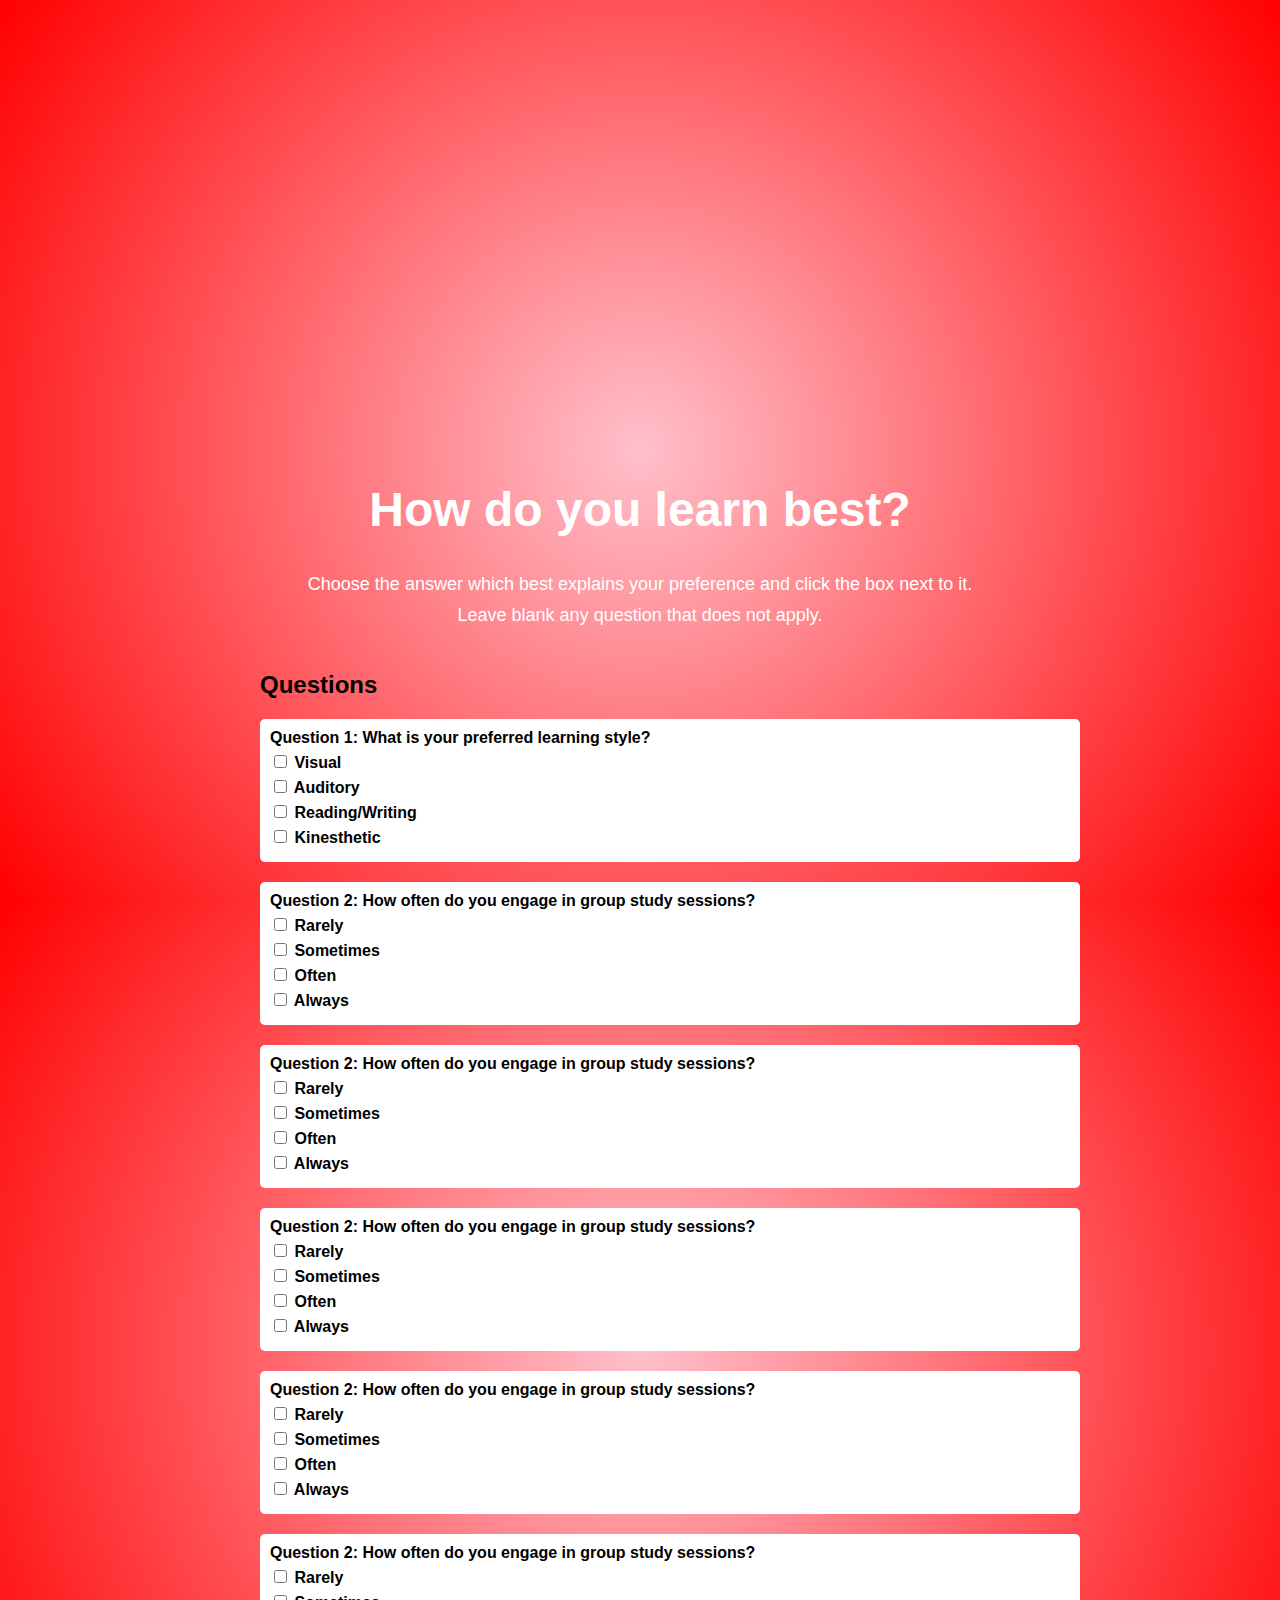
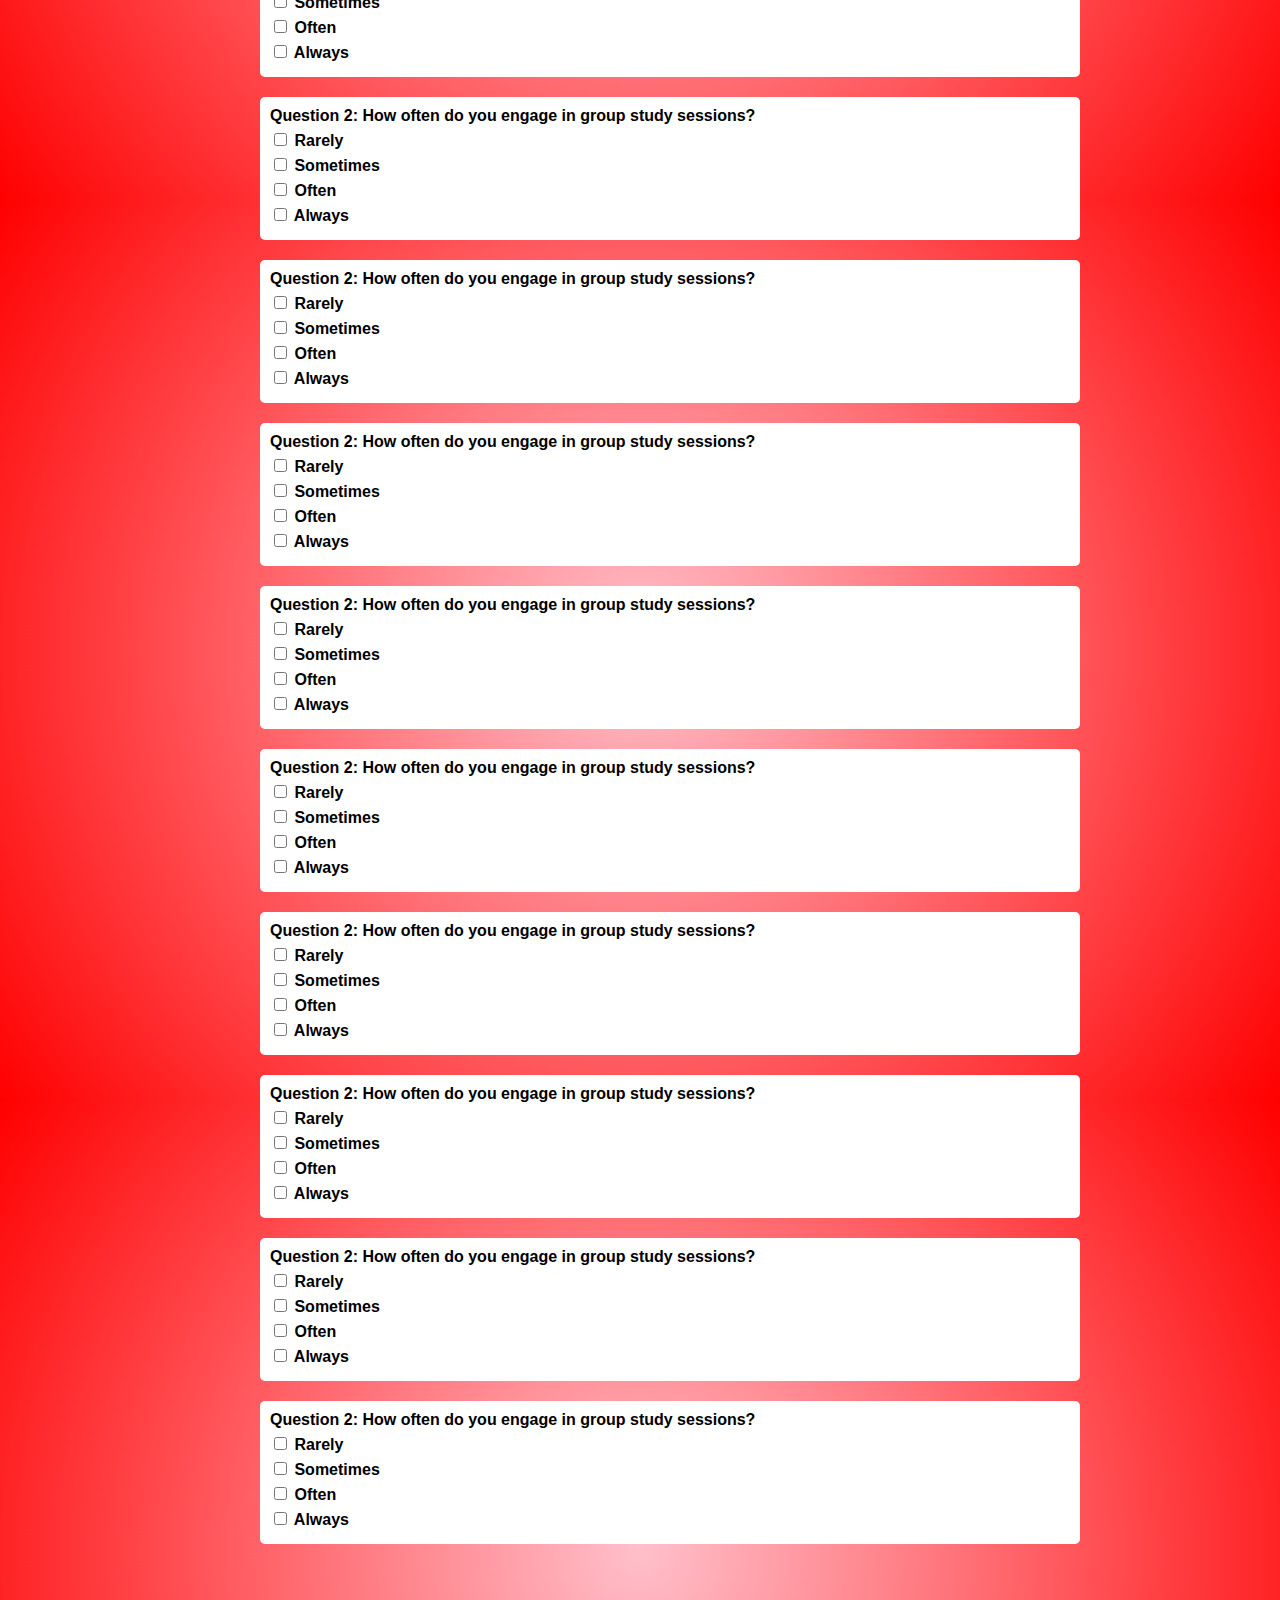
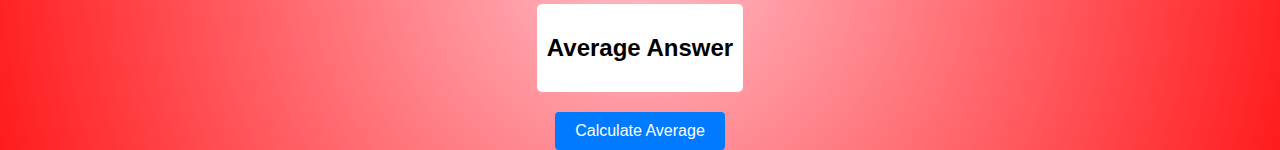
==== index.html @ ae2cbad2 "Add files via upload" ====
<!DOCTYPE html>
<html lang="en">
<head>
    <meta charset="UTF-8">
    <meta name="viewport" content="width=device-width, initial-scale=1.0">
    <title>Learning Styles Research Output</title>
    <style>
        body {
            background: radial-gradient(circle, pink, red);
            height: 100vh;
            margin: auto;
            display: flex;
            flex-direction: column;
            align-items: center;
            justify-content: center;
            font-family: Arial, sans-serif;
        }

        .container {
            width: 80%;
            max-width: 800px;
            max-height: 0;
            display: flex;
            flex-direction: column;
            align-items: center;
        }

        h1 {
            color: white;
            font-size: 48px;
        }

        p {
            color: white;
            font-size: 18px;
            margin: 5px auto;
        }

        .questionnaire {
            width: 100%; /* Full width of the parent container */
            max-width: 800px; /* Optional: Set maximum width */
            margin: 0 auto; /* Center the container */
            padding: 20px;
        }

        .question-block {
            margin-bottom: 20px; /* Adds vertical space between question blocks */
            padding: 10px;
            background-color: white;
            border-radius: 5px;
            width: 100%; /* Ensures full width */
        }

        .question-block label {
            display: block;
            margin-bottom: 10px auto;
            font-weight: bold;
        }

        .options label {
            display: block;
            margin: 5px auto; /* Adds space between checkboxes */
        }

        .output {
            margin-top: 20px;
            padding: 10px;
            background-color: white;
            border-radius: 5px;
        }

        button {
            padding: 10px 20px;
            font-size: 16px;
            border: none;
            border-radius: 4px;
            background-color: #007bff;
            color: white;
            cursor: pointer;
            margin-top: 20px; /* Added margin to separate button from other elements */
        }

        button:hover {
            background-color: #0056b3;
        }
    </style>
</head>
<body>
    <div class="container">
        <h1>How do you learn best?</h1>
        <p>Choose the answer which best explains your preference and click the box next to it.</p>
        <p>Leave blank any question that does not apply.</p>
        
        <div class="questionnaire">
            <h2>Questions</h2>
            <form id="questionForm">
                <!-- Question 1 -->
                <div class="question-block">
                    <label>Question 1: What is your preferred learning style?</label>
                    <div class="options">
                        <label><input type="checkbox" name="answer1" value="1"> Visual</label>
                        <label><input type="checkbox" name="answer1" value="2"> Auditory</label>
                        <label><input type="checkbox" name="answer1" value="3"> Reading/Writing</label>
                        <label><input type="checkbox" name="answer1" value="4"> Kinesthetic</label>
                    </div>
                </div>
                <!-- Question 2 -->
                <div class="question-block">
                    <label>Question 2: How often do you engage in group study sessions?</label>
                    <div class="options">
                        <label><input type="checkbox" name="answer2" value="1"> Rarely</label>
                        <label><input type="checkbox" name="answer2" value="2"> Sometimes</label>
                        <label><input type="checkbox" name="answer2" value="3"> Often</label>
                        <label><input type="checkbox" name="answer2" value="4"> Always</label>
                    </div>
                </div>
                <!-- Add more questions as needed -->
                 <!-- Question 3 -->
                <div class="question-block">
                    <label>Question 2: How often do you engage in group study sessions?</label>
                    <div class="options">
                        <label><input type="checkbox" name="answer2" value="1"> Rarely</label>
                        <label><input type="checkbox" name="answer2" value="2"> Sometimes</label>
                        <label><input type="checkbox" name="answer2" value="3"> Often</label>
                        <label><input type="checkbox" name="answer2" value="4"> Always</label>
                    </div>
                </div>
                <!-- Question 4 -->
                <div class="question-block">
                    <label>Question 2: How often do you engage in group study sessions?</label>
                    <div class="options">
                        <label><input type="checkbox" name="answer2" value="1"> Rarely</label>
                        <label><input type="checkbox" name="answer2" value="2"> Sometimes</label>
                        <label><input type="checkbox" name="answer2" value="3"> Often</label>
                        <label><input type="checkbox" name="answer2" value="4"> Always</label>
                    </div>
                </div>
                <!-- Question 5 -->
                <div class="question-block">
                    <label>Question 2: How often do you engage in group study sessions?</label>
                    <div class="options">
                        <label><input type="checkbox" name="answer2" value="1"> Rarely</label>
                        <label><input type="checkbox" name="answer2" value="2"> Sometimes</label>
                        <label><input type="checkbox" name="answer2" value="3"> Often</label>
                        <label><input type="checkbox" name="answer2" value="4"> Always</label>
                    </div>
                </div>
                <!-- Question 6 -->
                <div class="question-block">
                    <label>Question 2: How often do you engage in group study sessions?</label>
                    <div class="options">
                        <label><input type="checkbox" name="answer2" value="1"> Rarely</label>
                        <label><input type="checkbox" name="answer2" value="2"> Sometimes</label>
                        <label><input type="checkbox" name="answer2" value="3"> Often</label>
                        <label><input type="checkbox" name="answer2" value="4"> Always</label>
                    </div>
                </div>
                <!-- Question 7 -->
                <div class="question-block">
                    <label>Question 2: How often do you engage in group study sessions?</label>
                    <div class="options">
                        <label><input type="checkbox" name="answer2" value="1"> Rarely</label>
                        <label><input type="checkbox" name="answer2" value="2"> Sometimes</label>
                        <label><input type="checkbox" name="answer2" value="3"> Often</label>
                        <label><input type="checkbox" name="answer2" value="4"> Always</label>
                    </div>
                </div>
                <div class="question-block">
                    <label>Question 2: How often do you engage in group study sessions?</label>
                    <div class="options">
                        <label><input type="checkbox" name="answer2" value="1"> Rarely</label>
                        <label><input type="checkbox" name="answer2" value="2"> Sometimes</label>
                        <label><input type="checkbox" name="answer2" value="3"> Often</label>
                        <label><input type="checkbox" name="answer2" value="4"> Always</label>
                    </div>
                </div>
                <div class="question-block">
                    <label>Question 2: How often do you engage in group study sessions?</label>
                    <div class="options">
                        <label><input type="checkbox" name="answer2" value="1"> Rarely</label>
                        <label><input type="checkbox" name="answer2" value="2"> Sometimes</label>
                        <label><input type="checkbox" name="answer2" value="3"> Often</label>
                        <label><input type="checkbox" name="answer2" value="4"> Always</label>
                    </div>
                </div>
                <div class="question-block">
                    <label>Question 2: How often do you engage in group study sessions?</label>
                    <div class="options">
                        <label><input type="checkbox" name="answer2" value="1"> Rarely</label>
                        <label><input type="checkbox" name="answer2" value="2"> Sometimes</label>
                        <label><input type="checkbox" name="answer2" value="3"> Often</label>
                        <label><input type="checkbox" name="answer2" value="4"> Always</label>
                    </div>
                </div>
                <div class="question-block">
                    <label>Question 2: How often do you engage in group study sessions?</label>
                    <div class="options">
                        <label><input type="checkbox" name="answer2" value="1"> Rarely</label>
                        <label><input type="checkbox" name="answer2" value="2"> Sometimes</label>
                        <label><input type="checkbox" name="answer2" value="3"> Often</label>
                        <label><input type="checkbox" name="answer2" value="4"> Always</label>
                    </div>
                </div>
                <div class="question-block">
                    <label>Question 2: How often do you engage in group study sessions?</label>
                    <div class="options">
                        <label><input type="checkbox" name="answer2" value="1"> Rarely</label>
                        <label><input type="checkbox" name="answer2" value="2"> Sometimes</label>
                        <label><input type="checkbox" name="answer2" value="3"> Often</label>
                        <label><input type="checkbox" name="answer2" value="4"> Always</label>
                    </div>
                </div>
                <div class="question-block">
                    <label>Question 2: How often do you engage in group study sessions?</label>
                    <div class="options">
                        <label><input type="checkbox" name="answer2" value="1"> Rarely</label>
                        <label><input type="checkbox" name="answer2" value="2"> Sometimes</label>
                        <label><input type="checkbox" name="answer2" value="3"> Often</label>
                        <label><input type="checkbox" name="answer2" value="4"> Always</label>
                    </div>
                </div>
                <div class="question-block">
                    <label>Question 2: How often do you engage in group study sessions?</label>
                    <div class="options">
                        <label><input type="checkbox" name="answer2" value="1"> Rarely</label>
                        <label><input type="checkbox" name="answer2" value="2"> Sometimes</label>
                        <label><input type="checkbox" name="answer2" value="3"> Often</label>
                        <label><input type="checkbox" name="answer2" value="4"> Always</label>
                    </div>
                </div>
                <div class="question-block">
                    <label>Question 2: How often do you engage in group study sessions?</label>
                    <div class="options">
                        <label><input type="checkbox" name="answer2" value="1"> Rarely</label>
                        <label><input type="checkbox" name="answer2" value="2"> Sometimes</label>
                        <label><input type="checkbox" name="answer2" value="3"> Often</label>
                        <label><input type="checkbox" name="answer2" value="4"> Always</label>
                    </div>
                </div>

            </form>
        </div>
        <script>
            function calculateAverage() {
                const form = document.getElementById('questionForm');
                const answers = form.querySelectorAll('input[type="checkbox"]:checked');
                
                let total = 0;
    
                // Loop through checked answers and sum their values
                answers.forEach(answer => {
                    total += parseInt(answer.value, 15);
                });
    
                // Calculate average
                const average = (answers.length > 0) ? (total / answers.length) : 0;
    
                // Display average
                document.getElementById('averageAnswer').innerText = `Average Answer: ${average.toFixed(2)}`;
            }
        </script>
        
        <!-- Output Section -->
        <div class="output">
            <h2>Average Answer</h2>
            <p id="averageAnswer"></p>
        </div>
        <button onclick="calculateAverage()">Calculate Average</button>
    </div>

    <script src="script.js"></script>
</body>
</html>
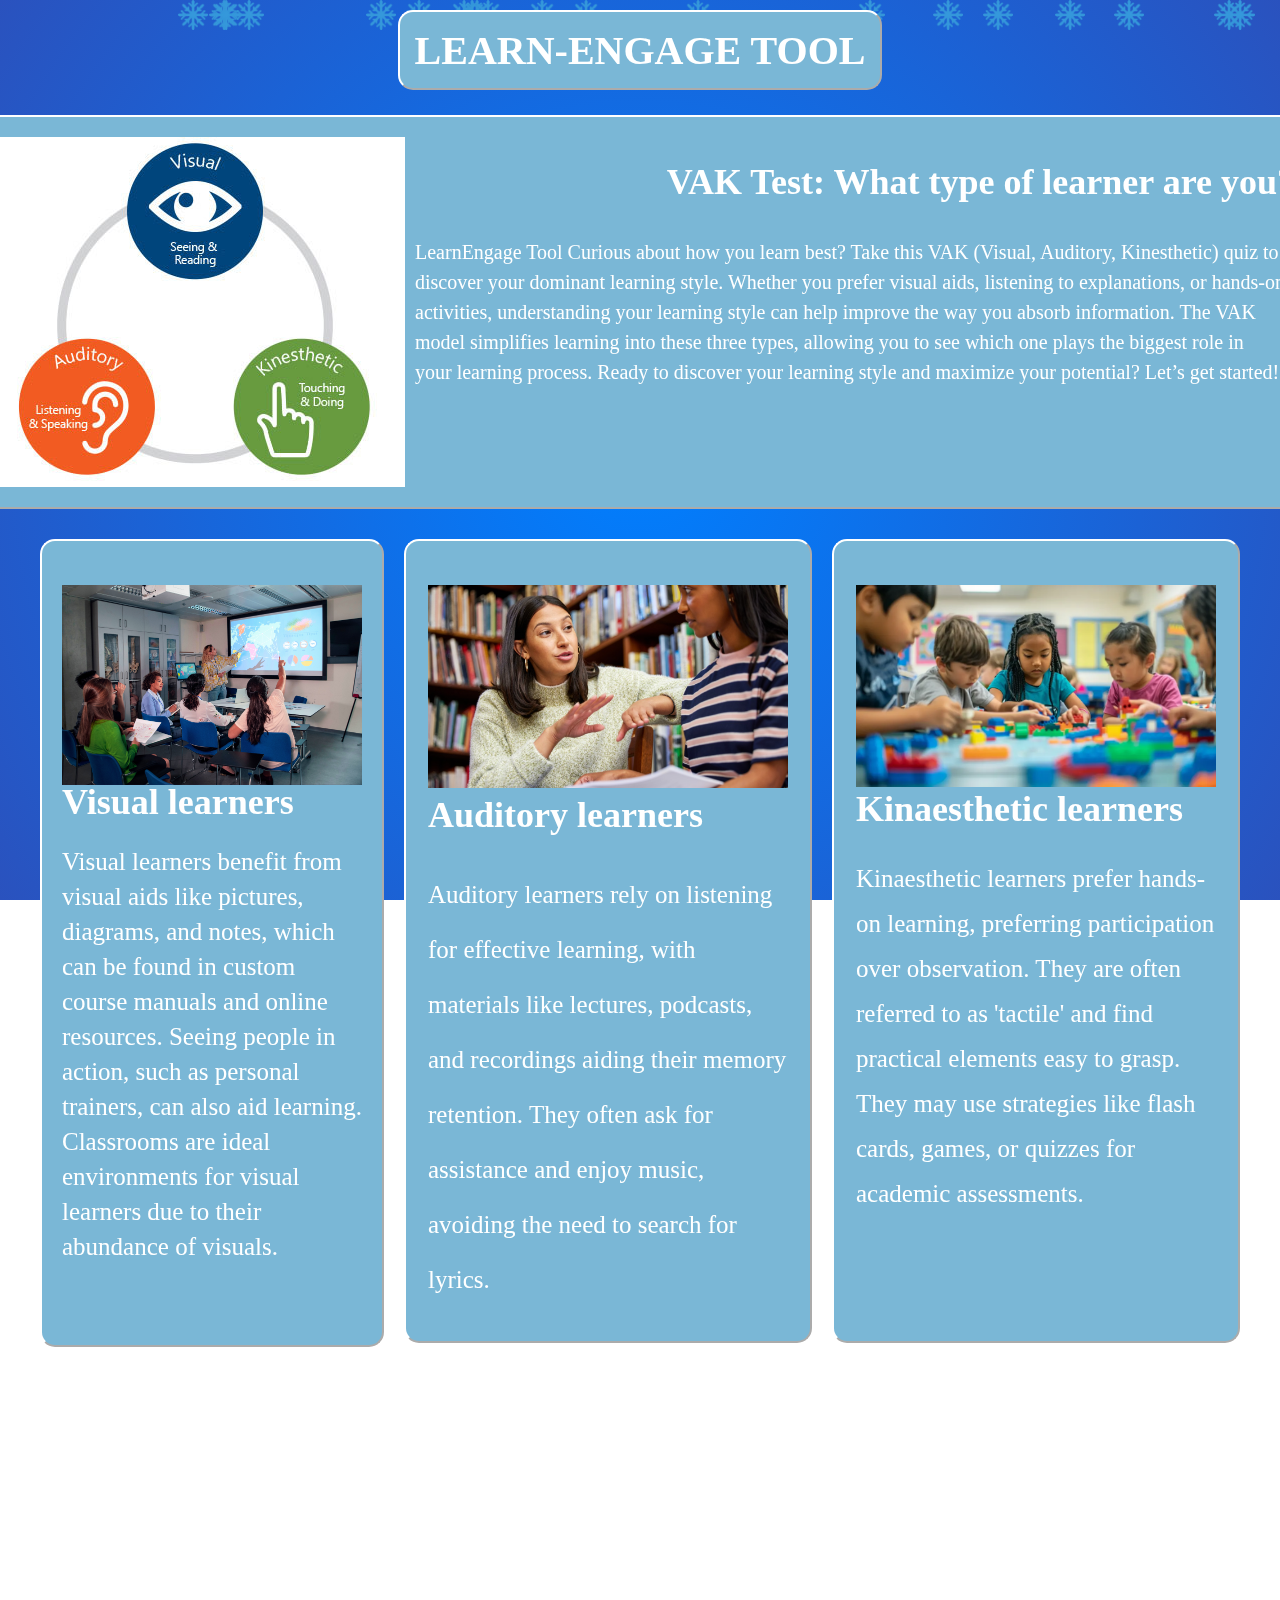
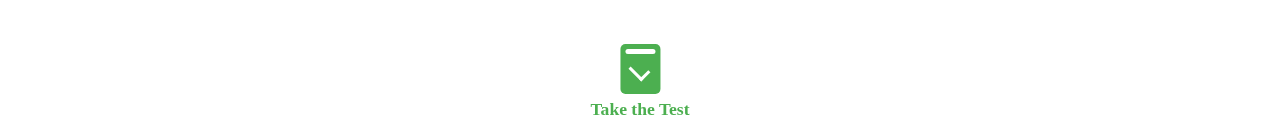
==== commit c1751dde: "Add files via upload" ====
--- a/index.html
+++ b/index.html
@@ -4,270 +4,99 @@
     <meta charset="UTF-8">
     <meta name="viewport" content="width=device-width, initial-scale=1.0">
     <title>Learning Styles Research Output</title>
-    <style>
-        body {
-            background: radial-gradient(circle, pink, red);
-            height: 100vh;
-            margin: auto;
-            display: flex;
-            flex-direction: column;
-            align-items: center;
-            justify-content: center;
-            font-family: Arial, sans-serif;
-        }
-
-        .container {
-            width: 80%;
-            max-width: 800px;
-            max-height: 0;
-            display: flex;
-            flex-direction: column;
-            align-items: center;
-        }
-
-        h1 {
-            color: white;
-            font-size: 48px;
-        }
-
-        p {
-            color: white;
-            font-size: 18px;
-            margin: 5px auto;
-        }
-
-        .questionnaire {
-            width: 100%; /* Full width of the parent container */
-            max-width: 800px; /* Optional: Set maximum width */
-            margin: 0 auto; /* Center the container */
-            padding: 20px;
-        }
-
-        .question-block {
-            margin-bottom: 20px; /* Adds vertical space between question blocks */
-            padding: 10px;
-            background-color: white;
-            border-radius: 5px;
-            width: 100%; /* Ensures full width */
-        }
-
-        .question-block label {
-            display: block;
-            margin-bottom: 10px auto;
-            font-weight: bold;
-        }
-
-        .options label {
-            display: block;
-            margin: 5px auto; /* Adds space between checkboxes */
-        }
-
-        .output {
-            margin-top: 20px;
-            padding: 10px;
-            background-color: white;
-            border-radius: 5px;
-        }
-
-        button {
-            padding: 10px 20px;
-            font-size: 16px;
-            border: none;
-            border-radius: 4px;
-            background-color: #007bff;
-            color: white;
-            cursor: pointer;
-            margin-top: 20px; /* Added margin to separate button from other elements */
-        }
-
-        button:hover {
-            background-color: #0056b3;
-        }
-    </style>
+    <link rel="stylesheet" href="style.css"> <!-- Link to your CSS -->
 </head>
 <body>
-    <div class="container">
-        <h1>How do you learn best?</h1>
-        <p>Choose the answer which best explains your preference and click the box next to it.</p>
-        <p>Leave blank any question that does not apply.</p>
-        
-        <div class="questionnaire">
-            <h2>Questions</h2>
-            <form id="questionForm">
-                <!-- Question 1 -->
-                <div class="question-block">
-                    <label>Question 1: What is your preferred learning style?</label>
-                    <div class="options">
-                        <label><input type="checkbox" name="answer1" value="1"> Visual</label>
-                        <label><input type="checkbox" name="answer1" value="2"> Auditory</label>
-                        <label><input type="checkbox" name="answer1" value="3"> Reading/Writing</label>
-                        <label><input type="checkbox" name="answer1" value="4"> Kinesthetic</label>
-                    </div>
-                </div>
-                <!-- Question 2 -->
-                <div class="question-block">
-                    <label>Question 2: How often do you engage in group study sessions?</label>
-                    <div class="options">
-                        <label><input type="checkbox" name="answer2" value="1"> Rarely</label>
-                        <label><input type="checkbox" name="answer2" value="2"> Sometimes</label>
-                        <label><input type="checkbox" name="answer2" value="3"> Often</label>
-                        <label><input type="checkbox" name="answer2" value="4"> Always</label>
-                    </div>
-                </div>
-                <!-- Add more questions as needed -->
-                 <!-- Question 3 -->
-                <div class="question-block">
-                    <label>Question 2: How often do you engage in group study sessions?</label>
-                    <div class="options">
-                        <label><input type="checkbox" name="answer2" value="1"> Rarely</label>
-                        <label><input type="checkbox" name="answer2" value="2"> Sometimes</label>
-                        <label><input type="checkbox" name="answer2" value="3"> Often</label>
-                        <label><input type="checkbox" name="answer2" value="4"> Always</label>
-                    </div>
-                </div>
-                <!-- Question 4 -->
-                <div class="question-block">
-                    <label>Question 2: How often do you engage in group study sessions?</label>
-                    <div class="options">
-                        <label><input type="checkbox" name="answer2" value="1"> Rarely</label>
-                        <label><input type="checkbox" name="answer2" value="2"> Sometimes</label>
-                        <label><input type="checkbox" name="answer2" value="3"> Often</label>
-                        <label><input type="checkbox" name="answer2" value="4"> Always</label>
-                    </div>
-                </div>
-                <!-- Question 5 -->
-                <div class="question-block">
-                    <label>Question 2: How often do you engage in group study sessions?</label>
-                    <div class="options">
-                        <label><input type="checkbox" name="answer2" value="1"> Rarely</label>
-                        <label><input type="checkbox" name="answer2" value="2"> Sometimes</label>
-                        <label><input type="checkbox" name="answer2" value="3"> Often</label>
-                        <label><input type="checkbox" name="answer2" value="4"> Always</label>
-                    </div>
-                </div>
-                <!-- Question 6 -->
-                <div class="question-block">
-                    <label>Question 2: How often do you engage in group study sessions?</label>
-                    <div class="options">
-                        <label><input type="checkbox" name="answer2" value="1"> Rarely</label>
-                        <label><input type="checkbox" name="answer2" value="2"> Sometimes</label>
-                        <label><input type="checkbox" name="answer2" value="3"> Often</label>
-                        <label><input type="checkbox" name="answer2" value="4"> Always</label>
-                    </div>
-                </div>
-                <!-- Question 7 -->
-                <div class="question-block">
-                    <label>Question 2: How often do you engage in group study sessions?</label>
-                    <div class="options">
-                        <label><input type="checkbox" name="answer2" value="1"> Rarely</label>
-                        <label><input type="checkbox" name="answer2" value="2"> Sometimes</label>
-                        <label><input type="checkbox" name="answer2" value="3"> Often</label>
-                        <label><input type="checkbox" name="answer2" value="4"> Always</label>
-                    </div>
-                </div>
-                <div class="question-block">
-                    <label>Question 2: How often do you engage in group study sessions?</label>
-                    <div class="options">
-                        <label><input type="checkbox" name="answer2" value="1"> Rarely</label>
-                        <label><input type="checkbox" name="answer2" value="2"> Sometimes</label>
-                        <label><input type="checkbox" name="answer2" value="3"> Often</label>
-                        <label><input type="checkbox" name="answer2" value="4"> Always</label>
-                    </div>
-                </div>
-                <div class="question-block">
-                    <label>Question 2: How often do you engage in group study sessions?</label>
-                    <div class="options">
-                        <label><input type="checkbox" name="answer2" value="1"> Rarely</label>
-                        <label><input type="checkbox" name="answer2" value="2"> Sometimes</label>
-                        <label><input type="checkbox" name="answer2" value="3"> Often</label>
-                        <label><input type="checkbox" name="answer2" value="4"> Always</label>
-                    </div>
-                </div>
-                <div class="question-block">
-                    <label>Question 2: How often do you engage in group study sessions?</label>
-                    <div class="options">
-                        <label><input type="checkbox" name="answer2" value="1"> Rarely</label>
-                        <label><input type="checkbox" name="answer2" value="2"> Sometimes</label>
-                        <label><input type="checkbox" name="answer2" value="3"> Often</label>
-                        <label><input type="checkbox" name="answer2" value="4"> Always</label>
-                    </div>
-                </div>
-                <div class="question-block">
-                    <label>Question 2: How often do you engage in group study sessions?</label>
-                    <div class="options">
-                        <label><input type="checkbox" name="answer2" value="1"> Rarely</label>
-                        <label><input type="checkbox" name="answer2" value="2"> Sometimes</label>
-                        <label><input type="checkbox" name="answer2" value="3"> Often</label>
-                        <label><input type="checkbox" name="answer2" value="4"> Always</label>
-                    </div>
-                </div>
-                <div class="question-block">
-                    <label>Question 2: How often do you engage in group study sessions?</label>
-                    <div class="options">
-                        <label><input type="checkbox" name="answer2" value="1"> Rarely</label>
-                        <label><input type="checkbox" name="answer2" value="2"> Sometimes</label>
-                        <label><input type="checkbox" name="answer2" value="3"> Often</label>
-                        <label><input type="checkbox" name="answer2" value="4"> Always</label>
-                    </div>
-                </div>
-                <div class="question-block">
-                    <label>Question 2: How often do you engage in group study sessions?</label>
-                    <div class="options">
-                        <label><input type="checkbox" name="answer2" value="1"> Rarely</label>
-                        <label><input type="checkbox" name="answer2" value="2"> Sometimes</label>
-                        <label><input type="checkbox" name="answer2" value="3"> Often</label>
-                        <label><input type="checkbox" name="answer2" value="4"> Always</label>
-                    </div>
-                </div>
-                <div class="question-block">
-                    <label>Question 2: How often do you engage in group study sessions?</label>
-                    <div class="options">
-                        <label><input type="checkbox" name="answer2" value="1"> Rarely</label>
-                        <label><input type="checkbox" name="answer2" value="2"> Sometimes</label>
-                        <label><input type="checkbox" name="answer2" value="3"> Often</label>
-                        <label><input type="checkbox" name="answer2" value="4"> Always</label>
-                    </div>
-                </div>
-                <div class="question-block">
-                    <label>Question 2: How often do you engage in group study sessions?</label>
-                    <div class="options">
-                        <label><input type="checkbox" name="answer2" value="1"> Rarely</label>
-                        <label><input type="checkbox" name="answer2" value="2"> Sometimes</label>
-                        <label><input type="checkbox" name="answer2" value="3"> Often</label>
-                        <label><input type="checkbox" name="answer2" value="4"> Always</label>
-                    </div>
-                </div>
+<!--  
 
-            </form>
+    <div class="background-container">
+    -->
+        <!-- Your content here (like h1, p, etc.) -->
+
+        <div class="fade-in">
+        <div class="fat"> 
+        <h2>LEARN-ENGAGE TOOL</h2>
+    </div>
+</div>
+    <div class="fade-in">
+    <div class="ewan">
+        <div class="image">
+        <img src="VAK-learning-styles.png">
+        <h1>VAK Test: 
+        What type of learner are you?</h1>
+        <p>LearnEngage Tool
+            Curious about how you learn best? Take this VAK (Visual, Auditory, Kinesthetic) quiz 
+            to discover your dominant learning style. Whether you prefer visual aids, listening to 
+            explanations, or hands-on activities, understanding your learning style can help improve
+            the way you absorb information. The VAK model simplifies learning into these three types, 
+            allowing you to see which one plays the biggest role in your learning process. Ready to 
+            discover your learning style and maximize your potential? Let’s get started!</p>
+    </div>
+</div>
+</div>
+
+    <div class="learner-types-container">
+    <div class="burat1">
+        <div class="fade-in">
+            <div class="image2">
+                <img src="visual.png">
+            <h1>Visual learners</h1>
+            <p1>Visual learners benefit from visual aids like pictures, diagrams, and notes, 
+                which can be found in custom course manuals and online resources. Seeing people in action, 
+                such as personal trainers, can also aid learning. Classrooms are ideal environments for 
+                visual learners due to their abundance of visuals.</p1>
+                <br>
+                <br>
+                <br>
         </div>
-        <script>
-            function calculateAverage() {
-                const form = document.getElementById('questionForm');
-                const answers = form.querySelectorAll('input[type="checkbox"]:checked');
-                
-                let total = 0;
-    
-                // Loop through checked answers and sum their values
-                answers.forEach(answer => {
-                    total += parseInt(answer.value, 15);
-                });
-    
-                // Calculate average
-                const average = (answers.length > 0) ? (total / answers.length) : 0;
-    
-                // Display average
-                document.getElementById('averageAnswer').innerText = `Average Answer: ${average.toFixed(2)}`;
-            }
-        </script>
-        
-        <!-- Output Section -->
-        <div class="output">
-            <h2>Average Answer</h2>
-            <p id="averageAnswer"></p>
+    </div>
+</div>
+        <div class="burat2">
+            <div class="fade-in">
+                <div class="image3">
+                    <img src="what-is-auditory-learning-style.png">
+            <h1>Auditory learners</h1>
+            <p1>Auditory learners rely on listening for effective learning, with materials like lectures, podcasts, 
+                and recordings aiding their memory retention. They often ask for assistance and enjoy music, avoiding 
+                the need to search for lyrics.</p1>
+                <br>
+                <br>
+            </div>
+    </div>
+</div>
+        <div class="burat3">
+            <div class="fade-in">
+                <div class="image4">
+                    <img src="66e151027263e0c10c09caa1_66e150f.png">
+            <h1>Kinaesthetic learners</h1>
+            <p1>Kinaesthetic learners prefer hands-on learning, preferring participation over observation. 
+                They are often referred to as 'tactile' and find practical elements easy to grasp. 
+                They may use strategies like flash cards, games, or quizzes for academic assessments.</p1>
         </div>
-        <button onclick="calculateAverage()">Calculate Average</button>
+    </div>
+</div> 
+
+
+
+
+    <div class="test-button">
+        <a href="questions.html" title="Take the Test">
+            <div class="icon-clipboard"></div>
+            <span>Take the Test</span>
+        </a>
     </div>
 
-    <script src="script.js"></script>
+</div>
+
+    <!-- Link to the questions page 
+    <div class="navigation">
+        <a href="questions.html">TAKE THE TEST</a>  This links to questions.html 
+    </div>
+    <div class="body-containier"> -->
+
+     <!--
+    <button onclick="calculateAverageAndTips()">Calculate Average and Show Tips</button> -->
+    
+    <script src="script.js"></script> <!-- Link to your JavaScript -->
 </body>
 </html>
--- a/style.css
+++ b/style.css
@@ -0,0 +1,850 @@
+/* General Styles */
+
+body {
+    background: radial-gradient(circle, #007FFF, #2a52be);
+    margin: 15px;
+    display: flex;
+    flex-direction: column;
+    align-items: center;
+    justify-content: flex-start;
+    font-family: Georgia, 'Times New Roman', Times, serif;
+    overflow-x: hidden; /* Prevent horizontal overflow */
+    background-size: cover; /* Ensures the image covers the whole screen */
+            background-repeat: no-repeat; /* Prevents the image from repeating */
+            background-attachment: fixed; /* Keeps the image fixed while scrolling */
+            background-position: center; /* Centers the image */
+            margin: 0; /* Removes default margin */
+}
+
+.shesh {
+    padding: 10px;
+    border: 2px outset white;
+    background-color: #7ab7d6;
+    width: 100%;
+    max-width: 600px; /* Reduced width for better fit */
+    height: 100px; /* Removed fixed height to allow content to adjust */
+    border-radius: 10px;
+    border: 2.5px outset black;
+    margin-top: 20px;
+    display: flex;
+    justify-content: center;
+    align-items: center;
+    font-size: 30px; /* Reduced font size for better fit */
+    text-align: center; /* Center text inside the box */
+    box-sizing: border-box; /* Ensure padding is included in total width/height */
+
+}
+
+.background-container {
+    position: relative;
+    width: 100%;
+    max-width: 600px;
+    height: auto;
+}
+
+/* Content styles */
+h1 {
+    color: white;
+    font-size: 36px;
+    position: relative;
+    flex-direction: center;
+}
+
+p {
+    color: white;
+    font-size: 25px;
+    margin: 10px auto;
+    text-align: left;
+    padding: 10px;
+}
+
+/* Questionnaire Container */
+.questionnaire {
+    width: 100%;
+    max-width: 600px;
+    margin: 0 ;
+    padding: 10px;
+}
+
+/* Question Block Styles */
+.question-block {
+    margin: 10px auto;
+    padding: 10px;
+    border: 2px outset black;
+    background-color: #7ab7d6;
+    border-radius: 10px;
+    width: 100%;
+    max-width: 600px;
+    box-sizing: border-box;
+    margin-right: 200px;
+}
+
+.question-block label {
+    display: block;
+    margin-bottom: 10px;
+    font-weight: bold;
+    font-size: 18px;
+}
+
+/* Options Styles */
+.options label {
+    display: block;
+    margin: 5px auto;
+    font-size: 16px;
+}
+
+/* Output Section */
+.output {
+    padding: 10px;
+    background-color: white;
+    border-radius: 10px;
+    color: black;
+    text-align: center;
+    margin: 10px auto;
+    width: 100%;
+    max-width: 600px;
+    height: auto;
+}
+
+/* Button Styles */
+.button1 {
+        width: auto;
+        height: 50px;
+        margin-bottom: 10px;
+        border: 2px outset white;
+        background-color: #7ab7d6;
+        color: black;
+    }
+
+h2{
+    font-size: 40px;
+}
+
+button {
+    padding: 8px 16px;
+    font-size: 20px;
+    border: none;
+    border-radius: 10px;
+    border: 2px outset white;
+    background-color: #7ab7d6;
+    color: black;
+    font-weight: bold;
+    cursor: pointer;
+    margin-top: 15px;
+    height: 85px;
+    width: 300px;
+    margin-bottom: 25px;
+}
+
+button:hover {
+    background-color: #0056b3;
+}
+
+/* Specific Component Styles (No Changes) */
+.fat {
+    display: flex;
+    justify-content: center;
+    border: 2px outset white;
+    background-color: #7ab7d6;
+    align-items: center;
+    width: 100%;
+    max-width: 600px;
+    height: 80px;
+    padding: 10px;
+    color: white;
+    box-sizing: border-box;
+    border-radius: 15px;
+    margin-top: 10px;
+    margin-bottom: 10px;
+    padding-left: 15px;
+    padding-right: 15px;
+}
+
+.submit-button {
+    width: auto;
+    height: 50px;
+    margin-bottom: 10px;
+    border: 2px outset black;
+    background-color: #7ab7d6;
+    color: black;
+    flex-direction: row;
+}
+
+.ewan {
+    color: white;
+    border: 2px outset white;
+    background-color: #7ab7d6;
+    width: 1300px ;
+    height: auto;
+    display: flex;
+    flex-direction: column; /* Stack elements vertically */
+    align-items: center; /* Center items horizontally */
+    border-radius: 15px;
+    padding: 20px; /* Adjust padding as needed */
+    font-size: 25px;
+    margin-bottom: 15px;
+    margin-top: 15px;
+    text-align: flex-start; /* Center-align text */
+    justify-content: space-around;
+}
+
+.ewan h2 {
+    font-size: 28px; /* Adjust title font size */
+    font-weight: bold;
+    margin-bottom: 10px; /* Space between title and description */
+}
+
+.ewan p {
+    font-size: 20px; /* Adjust description font size */
+    line-height: 1.5; /* Improve readability */
+}
+
+
+.burat1{
+    margin-top: 100px;
+}
+
+/* Burat classes (No changes) */
+ .shesh {
+    border: 2px outset white;
+    background-color: #7ab7d6;
+    border-radius: 10px;
+    color: white;
+    text-align: center;
+    margin: 15px 10px;
+    width: 100%;
+    max-width: 600px;
+    font-size: 25px;
+    justify-content: center;
+}
+
+/* Navigation (No changes) */
+.navigation {
+    margin: 10px;
+    padding: 5px;
+    border: 2px outset white;
+    width: 170px;
+    height: 25px;
+    font-size: 18px;
+    border-radius: 10px;
+    background-color: #7ab7d6;
+    margin-top: 80px;
+    text-align: center;
+    color: black;
+    margin-left: 40px;
+}
+
+/* Responsive Styles */
+@media only screen and (max-width: 768px) {
+    h1 {
+        font-size: 28px;
+    }
+
+    p {
+        font-size: 16px;
+    }
+
+    .question-block, .output, .fat, .ewan, .burat1, .burat2, .burat3, .navigation {
+        width: 100%;
+        max-width: 100%;
+        padding: 5px;
+    }
+
+    button, .button1 {
+        font-size: 16px;
+        padding: 6px 12px;
+        width: 100%;
+    }
+
+    .shesh {
+        font-size: 32px;
+    }
+}
+
+.frequency-box {
+    border: 2px outset black;
+    padding: 15px;
+    margin: 10px;
+    background-color: #7ab7d6;
+    border-radius: 8px;
+    text-align: center;
+    font-size: 18px;
+    font-weight: bold;
+    color: black;
+    hyphens: none;
+    white-space: nowrap;
+    max-width: 650px;
+    width: 100%;
+}
+
+.tips-box {
+    border: 2px outset black;
+    padding: 15px;
+    margin-top: 20px;
+    background-color: #7ab7d6;
+    border-radius: 8px;
+    text-align: left;
+    font-size: 18px;
+    color: white;
+    font-size: 30px;
+    width: 100%px;
+    height: auto;
+    hyphens: none;
+    max-width: 1200px;
+}
+
+.bungot {
+    border: 2px outset black;
+    padding-left: 10px;
+    margin-top: 15px;
+    margin-bottom: 15px;
+    background-color: #7ab7d6;
+    border-radius: 8px;
+    font-size: 18px;
+    color: black;
+    align-items: center;
+    justify-content: center;
+    width: 100%px;
+    height: 90px;
+    max-width: 600px;
+}
+
+.learner-types-container {
+    display: flex;
+    flex-direction: row;
+    justify-content: space-between; /* Spread items evenly */
+    align-items: flex-start; /* Align items to the top */
+    margin-top: 20px;
+    width: 100%;
+    max-width: 1200px; /* Container width */
+    gap: 20px; /* Space between items */
+    margin: auto;
+}
+
+.body-container {
+    display: flex;
+    justify-content: flex-start; /* Aligns to the left */
+    align-items: center;
+    margin-right: 830px;
+    padding: 10px, 5px,;
+}
+.youtube{
+    border: 2px outset white;
+    background-color: #7ab7d6;
+    box-sizing: border-box;
+    padding: 10px;
+    flex-direction: column;
+    display: inline-flex;
+    border-radius: 10px;
+    align-items: left;
+    justify-content: flex-start;
+}
+.youtube a {
+    color: white;
+    text-decoration: none;
+    font-size: 16px;
+}
+
+.youtube a:hover {
+    color: #333;
+}
+.home-button a {
+    display: flex;
+    flex-direction: column;
+    align-items: center;
+    text-decoration: none;
+    color: #333;
+    font-size: 1rem;
+    margin-top: 15px;
+    margin-bottom: 25px;
+}
+
+.icon-house {
+    width: 40px;
+    height: 40px;
+    position: relative;
+    background-color: #4CAF50;
+    clip-path: polygon(50% 0%, 100% 50%, 100% 100%, 0% 100%, 0% 50%);
+    margin-bottom: 5px;
+}
+
+/* Door for the house */
+.icon-house::before {
+    content: '';
+    width: 10px;
+    height: 15px;
+    background-color: #fff;
+    position: absolute;
+    bottom: 10px;
+    left: 50%;
+    transform: translateX(-50%);
+    border-radius: 2px;
+}
+
+.home-button span {
+    color: #4CAF50;
+    font-weight: bold;
+    font-size: 1.1rem;
+}
+
+.test-button {
+    position: absolute;
+    bottom: -800px; /* Distance from the bottom of the viewport */
+    left: 50%;
+    transform: translateX(-50%);
+    text-align: center;
+}
+
+.test-button a {
+    display: flex;
+    flex-direction: column;
+    align-items: center;
+    text-decoration: none;
+    margin-bottom: 100px;
+    color: #333;
+    font-size: 1rem;
+    margin-bottom: 15px;
+    border-radius: 15px;
+    margin-top: 1000px;
+}
+
+.icon-clipboard {
+    width: 40px;
+    height: 50px;
+    position: relative;
+    background-color: #4CAF50;
+    border-radius: 5px;
+    margin-bottom: 5px;
+}
+
+.icon-clipboard::before {
+    content: '';
+    width: 30px;
+    height: 5px;
+    background-color: #fff;
+    position: absolute;
+    top: 5px;
+    left: 50%;
+    transform: translateX(-50%);
+    border-radius: 3px;
+}
+
+/* Checkmark inside the clipboard */
+.icon-clipboard::after {
+    content: '';
+    position: absolute;
+    left: 10px;
+    top: 20px;
+    width: 15px;
+    height: 10px;
+    border: solid #fff;
+    border-width: 0 3px 3px 0;
+    transform: rotate(45deg);
+}
+
+.test-button span {
+    color: #4CAF50;
+    font-weight: bold;
+    font-size: 1.1rem;
+    margin-bottom: -35px;
+}
+.animal{
+    flex-direction: column;
+    align-items: center;
+    text-align: flex-start;
+    justify-content: space-around;
+}
+
+/* Fade-in animation */
+@keyframes fadeIn {
+    from {
+        opacity: 0;
+        transform: translateY(20px); /* Optional: slide up effect */
+    }
+    to {
+        opacity: 1;
+        transform: translateY(0);
+    }
+}
+
+.fade-in {
+    opacity: 0; /* Start hidden */
+    animation: fadeIn 1s ease-out forwards;
+    visibility: hidden; /* Avoids occupying space until visible */
+}
+
+.fade-in.visible {
+    opacity: 1;
+    visibility: visible; /* Makes it visible once in view */
+}
+/* Roll-in animation */
+@keyframes rollIn {
+    from {
+        opacity: 0;
+        transform: translateX(-20px) rotate(-180deg); /* Start rotated and slightly to the left */
+    }
+    to {
+        opacity: 1;
+        transform: translateX(0) rotate(0deg); /* End in normal position */
+    }
+}
+
+.roll-in {
+    opacity: 0; /* Start hidden */
+    animation: rollIn 3s ease-out forwards;
+    visibility: hidden; /* Avoid layout shift until visible */
+}
+
+.roll-in.visible {
+    visibility: visible;
+    opacity: 1;
+}
+
+/* Fade-in animation */
+@keyframes fadeIn {
+    from {
+        opacity: 0;
+        transform: translateY(20px); /* Optional slide-up effect */
+    }
+    to {
+        opacity: 1;
+        transform: translateY(0);
+    }
+}
+
+/* Fade-out animation */
+@keyframes fadeOut {
+    from {
+        opacity: 1;
+        transform: translateY(0);
+    }
+    to {
+        opacity: 0;
+        transform: translateY(20px); /* Optional slide-down effect */
+    }
+}
+
+.fade-scroll {
+    opacity: 0; /* Start hidden */
+    visibility: hidden; /* Avoid layout shift until visible */
+}
+
+.fade-scroll.fade-in {
+    animation: fadeIn 1.5s ease-out forwards;
+    opacity: 1;
+    visibility: visible;
+}
+
+.fade-scroll.fade-out {
+    animation: fadeOut 1.5s ease-out forwards;
+    opacity: 0;
+    visibility: hidden;
+}
+
+.text-with-background {
+    background-image: url('GettyImages-517751240-1024x697.png'); /* Path to your image */
+    background-size: cover;  /* Makes the image cover the entire text area */
+    color: white;  /* Adjust text color for contrast */
+    padding: 20px; /* Adds space around the text */
+    font-size: 2em; /* Adjust font size */
+    text-align: center; /* Centers the text */
+    display: inline-block; /* Keeps the text wrapped within the image bounds */
+}
+
+.overlay-container {
+    background-color: rgba(0, 0, 0, 0.7); /* Semi-transparent dark background */
+    color: #ffffff;
+    padding: 20px;
+    max-width: 1200px; /* Maximum width */
+    width: 100%; /* Full width up to max-width */
+    border-radius: 8px; /* Optional rounded corners */
+    box-shadow: 0 4px 8px rgba(0, 0, 0, 0.3); /* Optional shadow */
+    text-align: center;
+}
+
+.image{
+    text-align: right;
+    width: 1310px;
+    height: 350px;
+    border-radius: 15px;
+
+}
+.image p{
+    margin-top: 10px;
+    display: table;  
+}
+
+img{
+    max-width: 100%;
+    max-height: 100%;
+    float: left;
+}
+
+.burat1 {
+    color: white;
+    border: 2px outset white;
+    background-color: #7ab7d6;
+    width: 370px auto;
+    height: auto;
+    display: flex;
+    flex-direction: column; /* Stack elements vertically */
+    align-items: center; /* Center items horizontally */
+    border-radius: 15px;
+    padding: 20px; /* Adjust padding as needed */
+    font-size: 25px;
+    margin-bottom: 15px;
+    margin-top: 15px;
+    text-align: flex-start; /* Center-align text */
+    justify-content: space-around;
+}
+.image2{
+    width: 300px;
+    height: 740px;
+    border-radius: 15px;
+    margin-top: 10px;
+    line-height: 35px;
+}
+img{
+    max-width: 100%;
+    max-height: 100%;
+}
+.burat2 {
+    color: white;
+    border: 2px outset white;
+    background-color: #7ab7d6;
+    width: 370px;
+    height: 760px;
+    display: flex;
+    flex-direction: column; /* Stack elements vertically */
+    align-items: center; /* Center items horizontally */
+    border-radius: 15px;
+    padding: 20px; /* Adjust padding as needed */
+    font-size: 25px;
+    margin-bottom: 15px;
+    margin-top: 15px;
+    text-align: flex-start; /* Center-align text */
+    justify-content: space-around;
+    align-self: normal;
+}
+.image3{
+    width: 360px;
+    height: 900px;
+    border-radius: 15px;
+    margin-top: 10px;
+    margin-bottom: 10px;
+    line-height: 55px;
+}
+.burat3 {
+    color: white;
+    border: 2px outset white;
+    background-color: #7ab7d6;
+    width: 370px;
+    height: 760px;
+    display: flex;
+    flex-direction: column; /* Stack elements vertically */
+    align-items: center; /* Center items horizontally */
+    border-radius: 15px;
+    padding: 20px; /* Adjust padding as needed */
+    font-size: 25px;
+    margin-bottom: 15px;
+    margin-top: 15px;
+    text-align: flex-start; /* Center-align text */
+    justify-content: space-around;
+    align-self: normal;
+}
+.image4{
+    width: 360px;
+    height: 900px;
+    border-radius: 15px;
+    margin-top: 10px;
+    margin-bottom: 10px;
+    line-height: 45px;
+}
+
+@media print {
+    /* Hide the print button when printing */
+    #print-button {
+        display: none;
+    }
+}
+
+
+.certificate {
+    max-width: 600px;
+    margin: 50px auto;
+    padding: 30px;
+    border: 2px solid #000;
+    box-shadow: 0px 0px 15px rgba(0, 0, 0, 0.2);
+    text-align: center;
+    font-family: 'Georgia', serif;
+    line-height: 1.6;
+    background-color: #f9f9f9;
+}
+
+.certificate h2 {
+    font-size: 28px;
+    margin-bottom: 15px;
+    text-transform: uppercase;
+    color: #333;
+}
+
+.certificate p {
+    font-size: 18px;
+    color: #555;
+}
+
+.certificate strong {
+    color: #333;
+}
+
+.button-row {
+    display: flex; /* Use Flexbox for horizontal alignment */
+    justify-content: center; /* Center the buttons within the container */
+    gap: 10px; /* Add space between buttons */
+    padding: 0px;
+    width: 300px;
+    margin: auto;
+    height: 60;
+}
+
+.image6{
+    border-radius: 15px;
+    margin-top: 10px;
+    margin-bottom: 10px;
+    line-height: 45px;
+}
+
+/* Base styling for tips */
+.visual-tip1, .visual-tip2, .visual-tip3, .visual-tip4, .visual-tip5,
+.visual-tip6, .visual-tip7, .visual-tip8, .visual-tip9, .visual-tip10, .visual-tip11,
+.auditory-tip1, .auditory-tip2, .auditory-tip3, .auditory-tip4, .auditory-tip5,
+.auditory-tip6, .auditory-tip7, .auditory-tip8, .auditory-tip9, .auditory-tip10,
+.auditory-tip11, .auditory-tip12, .auditory-tip13, .auditory-tip14, .auditory-tip15,
+.kinesthetic-tip1, .kinesthetic-tip2, .kinesthetic-tip3, .kinesthetic-tip4, .kinesthetic-tip5,
+.kinesthetic-tip6, .kinesthetic-tip7, .kinesthetic-tip8, .kinesthetic-tip9, .kinesthetic-tip10, .kinesthetic-tip11 {
+    margin: 10px 0;
+    font-size: 20px;
+    width: 100%;
+    max-width: 1200px;
+}
+
+/* Styling for Visual Learning Tips */
+.visual-tip1, .visual-tip2, .visual-tip3, .visual-tip4, .visual-tip5,
+.visual-tip6, .visual-tip7, .visual-tip8, .visual-tip9, .visual-tip10, .visual-tip11 {
+    color: white;
+    background-color: #7ab7d6;
+    padding: 8px;
+    border-radius: 8px;
+    max-width: 100%;  /* Ensure the image is responsive */
+    height: auto;     /* Maintain aspect ratio */
+    margin: 10px 0;   /* Space around the image */
+    display: flex;
+    align-items: center;
+    gap: 15px; /* Adds space between text and image */
+}
+
+/* Container to align text and image side by side */
+.visual-tip-container,
+.auditory-tip-container,
+.kinesthetic-tip-container {
+    display: flex;
+    align-items: center; /* Aligns items vertically in the center */
+    gap: 15px; /* 15px gap between the image and text */
+}
+
+/* Styling for Visual Learning Tips - Container */
+.visual-tip-container img {
+    max-width: 35%;  /* Image takes up to 35% of container */
+    object-fit: cover; /* Maintain aspect ratio */
+    border-radius: 8px; /* Optional: rounded corners for images */
+}
+
+/* Styling for Auditory Learning Tips - Container */
+.auditory-tip-container img {
+    max-width: 35%;  /* Image takes up to 35% of container */
+    object-fit: cover; /* Maintain aspect ratio */
+    border-radius: 8px; /* Optional: rounded corners for images */
+}
+
+/* Styling for Kinesthetic Learning Tips - Container */
+.kinesthetic-tip-container img {
+    max-width: 35%;  /* Image takes up to 35% of container */
+    object-fit: cover; /* Maintain aspect ratio */
+    border-radius: 8px; /* Optional: rounded corners for images */
+}
+
+/* Adjusted styling for the image in the auditory tips */
+.auditory-tip1, .auditory-tip2, .auditory-tip3, .auditory-tip4, .auditory-tip5,
+.auditory-tip6, .auditory-tip7, .auditory-tip8, .auditory-tip9, .auditory-tip10,
+.auditory-tip11, .auditory-tip12, .auditory-tip13, .auditory-tip14, .auditory-tip15 {
+    color: white;
+    background-color: #7ab7d6;
+    padding: 8px;
+    border-radius: 8px;
+    max-width: 100%;  /* Ensure the image is responsive */
+    height: auto;     /* Maintain aspect ratio */
+    margin: 10px 0;   /* Space around the image */
+    display: flex;
+    align-items: center;
+    gap: 15px; /* Adds space between text and image */
+    font-size: 35px;
+}
+
+/* Styling for Kinesthetic Learning Tips */
+.kinesthetic-tip1, .kinesthetic-tip2, .kinesthetic-tip3, .kinesthetic-tip4, .kinesthetic-tip5,
+.kinesthetic-tip6, .kinesthetic-tip7, .kinesthetic-tip8, .kinesthetic-tip9, .kinesthetic-tip10, .kinesthetic-tip11 {
+    color: white;
+    background-color: #7ab7d6;
+    padding: 8px;
+    border-radius: 8px;
+    max-width: 100%;  /* Ensure the image is responsive */
+    height: auto;     /* Maintain aspect ratio */
+    margin: 10px 0;   /* Space around the image */
+    display: flex;
+    align-items: center;
+    gap: 15px; /* Adds space between text and image */
+    font-size: 35px;
+}
+
+.tip-image {
+    max-width: 100%;  /* Ensure the image is responsive */
+    height: auto;     /* Maintain aspect ratio */
+    margin: 10px 0;   /* Space around the image */
+    float: left;
+    width: 360px;
+    height: 250px;
+}
+
+/* Falling shapes container */
+.falling-shapes-container {
+    position: fixed;
+    top: 0;
+    left: 0;
+    width: 100%;
+    height: 100%;
+    pointer-events: none; /* Shapes won't interfere with clicks */
+    overflow: hidden;
+    z-index: -1; /* Places shapes behind all content */
+}
+
+/* Shape styling - Use your own image */
+.falling-shape {
+    position: absolute;
+    width: 30px; /* Set the width of your image */
+    height: 30px; /* Set the height of your image */
+    background-image: url('snow-flake.1024-removebg-preview.png'); /* Replace with your image path */
+    background-size: contain; /* Ensure the image is scaled correctly */
+    background-repeat: no-repeat; /* Prevent repeating the image */
+    animation: fall linear infinite;
+    opacity: 1;
+}
+
+/* Falling animation */
+@keyframes fall {
+    0% {
+        transform: translateY(-100vh) rotate(0deg); /* Start above the viewport and upright */
+    }
+    100% {
+        transform: translateY(100vh) rotate(360deg); /* End below the viewport with rotation */
+    }
+}
